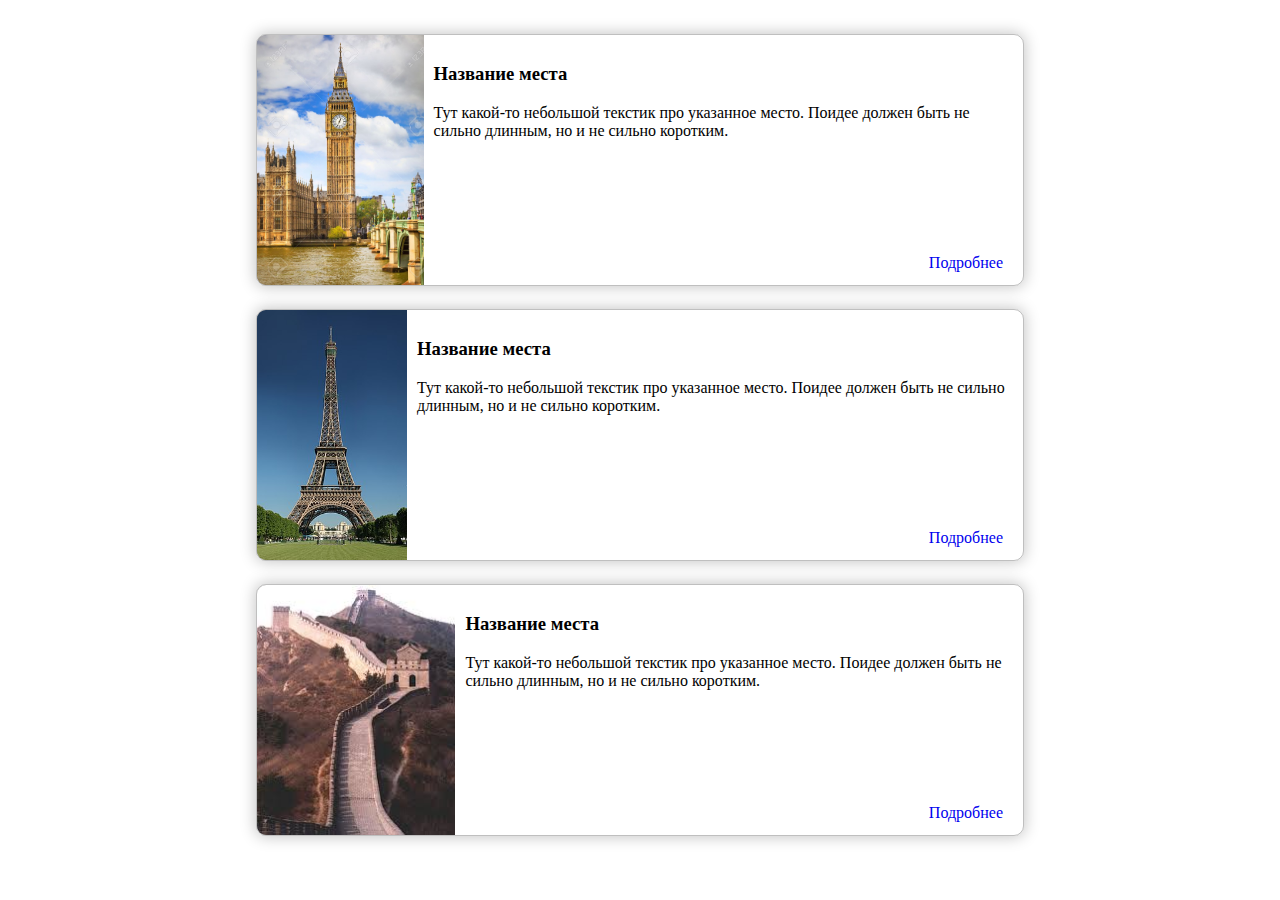
==== index.html @ ddc88ebd "outline" ====
<!DOCTYPE html>
<html>
  <head>
    <title>Интересные места</title>
	<link rel="stylesheet" href="css/list-style.css"/>
	<meta charset="UTF-8"/>
  </head>
  <body>

    <div class="place">
	  <img src="img/big-ben.jpg"/>
	  <div class="place-desc">
	    <h3>Название места</h3>
	    <p>
		  Тут какой-то небольшой текстик про указанное место. 
		  Поидее должен быть не сильно длинным, но и не сильно коротким.
		</p>
		<a href="#">Подробнее</a>
	  </div>
	</div>
	
    <div class="place">
	  <img src="img/effiel-tower.jpg"/>
	  <div class="place-desc">
	    <h3>Название места</h3>
	    <p>
		  Тут какой-то небольшой текстик про указанное место. 
		  Поидее должен быть не сильно длинным, но и не сильно коротким.
		</p>
		<a href="#">Подробнее</a>
	  </div>
	</div>

	
    <div class="place">
	  <img src="img/china-wall.jpg"/>
	  <div class="place-desc">
	    <h3>Название места</h3>
	    <p>
		  Тут какой-то небольшой текстик про указанное место. 
		  Поидее должен быть не сильно длинным, но и не сильно коротким.
		</p>
		<a href="#">Подробнее</a>
	  </div>
	</div>

  </body>
</html>
---- css/list-style.css ----
html {
	display: flex;
	justify-content: center;
	padding-top: 2%;
}

body {
	min-width: 300px;
	width: 60%;
}

.place {
	border: 1px solid rgba(0,0,0,0.25);
	border-radius: 10px;
	margin-bottom: 3%;
	
	display: flex;
	justify-content: space-between;
	flex-wrap: nowrap;
	flex-basis: 50%;
	
	overflow: hidden;
	
	box-shadow: rgba(0,0,0,0.23) 0px 0px 15px 0.2px;
}

.place .place-desc {
	position: relative;
	padding: 10px;
}

.place img {	
	background-color: gray;
	max-width: 50%;
	height: 100%;
	max-height: 250px;
}

.place .place-desc a {
	text-decoration: none;
	border-radius: 15px;
	position: absolute;
	bottom: 5%;
	right: 20px;
}
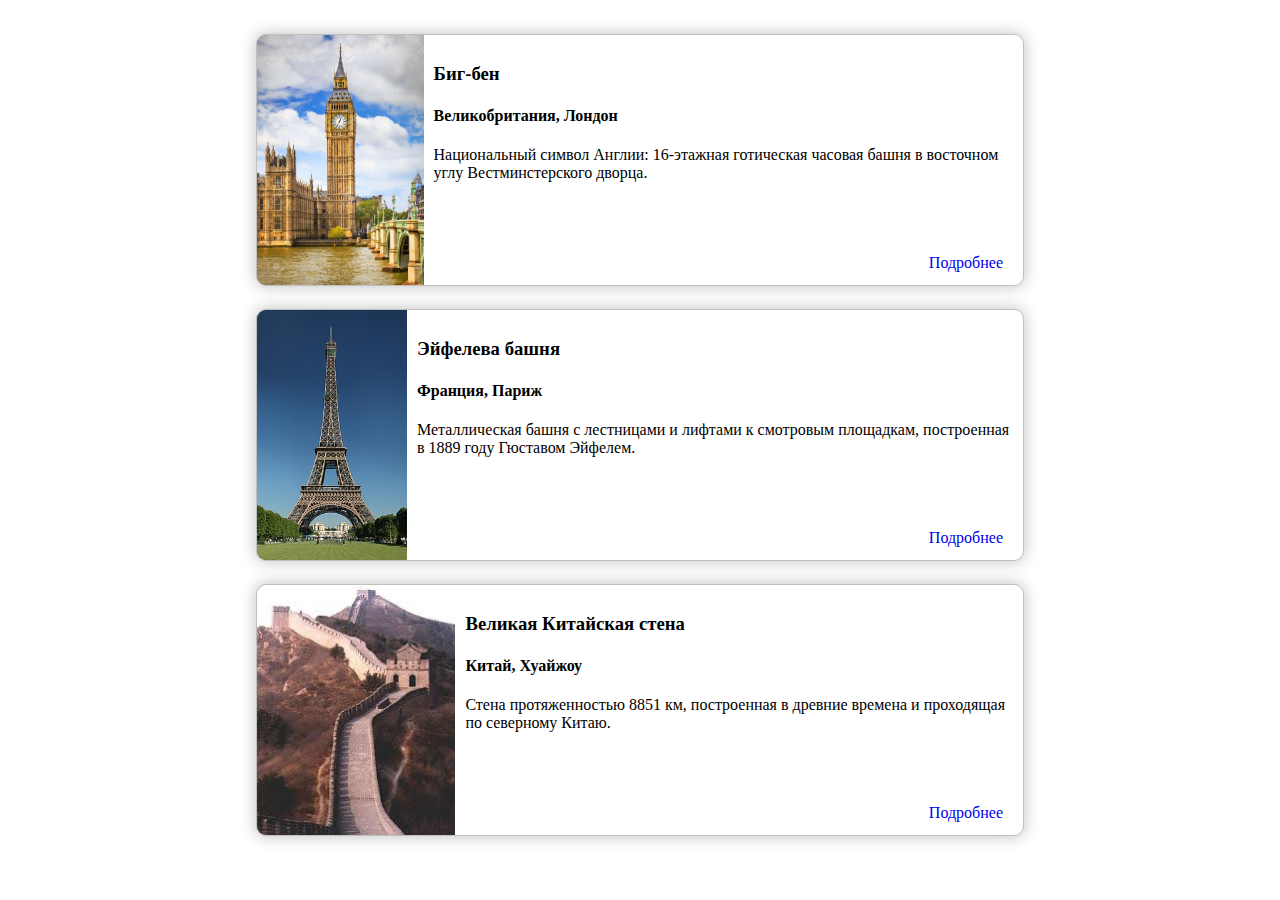
==== commit 365dae05: "added china wall and effiel tower" ====
--- a/index.html
+++ b/index.html
@@ -10,24 +10,24 @@
     <div class="place">
 	  <img src="img/big-ben.jpg"/>
 	  <div class="place-desc">
-	    <h3>Название места</h3>
+	    <h3>Биг-бен</h3>
+		<h4>Великобритания, Лондон</h4>
 	    <p>
-		  Тут какой-то небольшой текстик про указанное место. 
-		  Поидее должен быть не сильно длинным, но и не сильно коротким.
+		  Национальный символ Англии: 16-этажная готическая часовая башня в восточном углу Вестминстерского дворца. 
 		</p>
-		<a href="#">Подробнее</a>
+		<a href="big-ben.html">Подробнее</a>
 	  </div>
 	</div>
 	
     <div class="place">
 	  <img src="img/effiel-tower.jpg"/>
 	  <div class="place-desc">
-	    <h3>Название места</h3>
+	    <h3>Эйфелева башня</h3>
+		<h4>Франция, Париж</h4>
 	    <p>
-		  Тут какой-то небольшой текстик про указанное место. 
-		  Поидее должен быть не сильно длинным, но и не сильно коротким.
+		  Металлическая башня с лестницами и лифтами к смотровым площадкам, построенная в 1889 году Гюставом Эйфелем. 
 		</p>
-		<a href="#">Подробнее</a>
+		<a href="efiel-tower.html">Подробнее</a>
 	  </div>
 	</div>
 
@@ -35,12 +35,12 @@
     <div class="place">
 	  <img src="img/china-wall.jpg"/>
 	  <div class="place-desc">
-	    <h3>Название места</h3>
+	    <h3>Великая Китайская стена</h3>
+		<h4>Китай, Хуайжоу</h4>
 	    <p>
-		  Тут какой-то небольшой текстик про указанное место. 
-		  Поидее должен быть не сильно длинным, но и не сильно коротким.
+		  Стена протяженностью 8851 км, построенная в древние времена и проходящая по северному Китаю.
 		</p>
-		<a href="#">Подробнее</a>
+		<a href="china-wall.html">Подробнее</a>
 	  </div>
 	</div>
 
